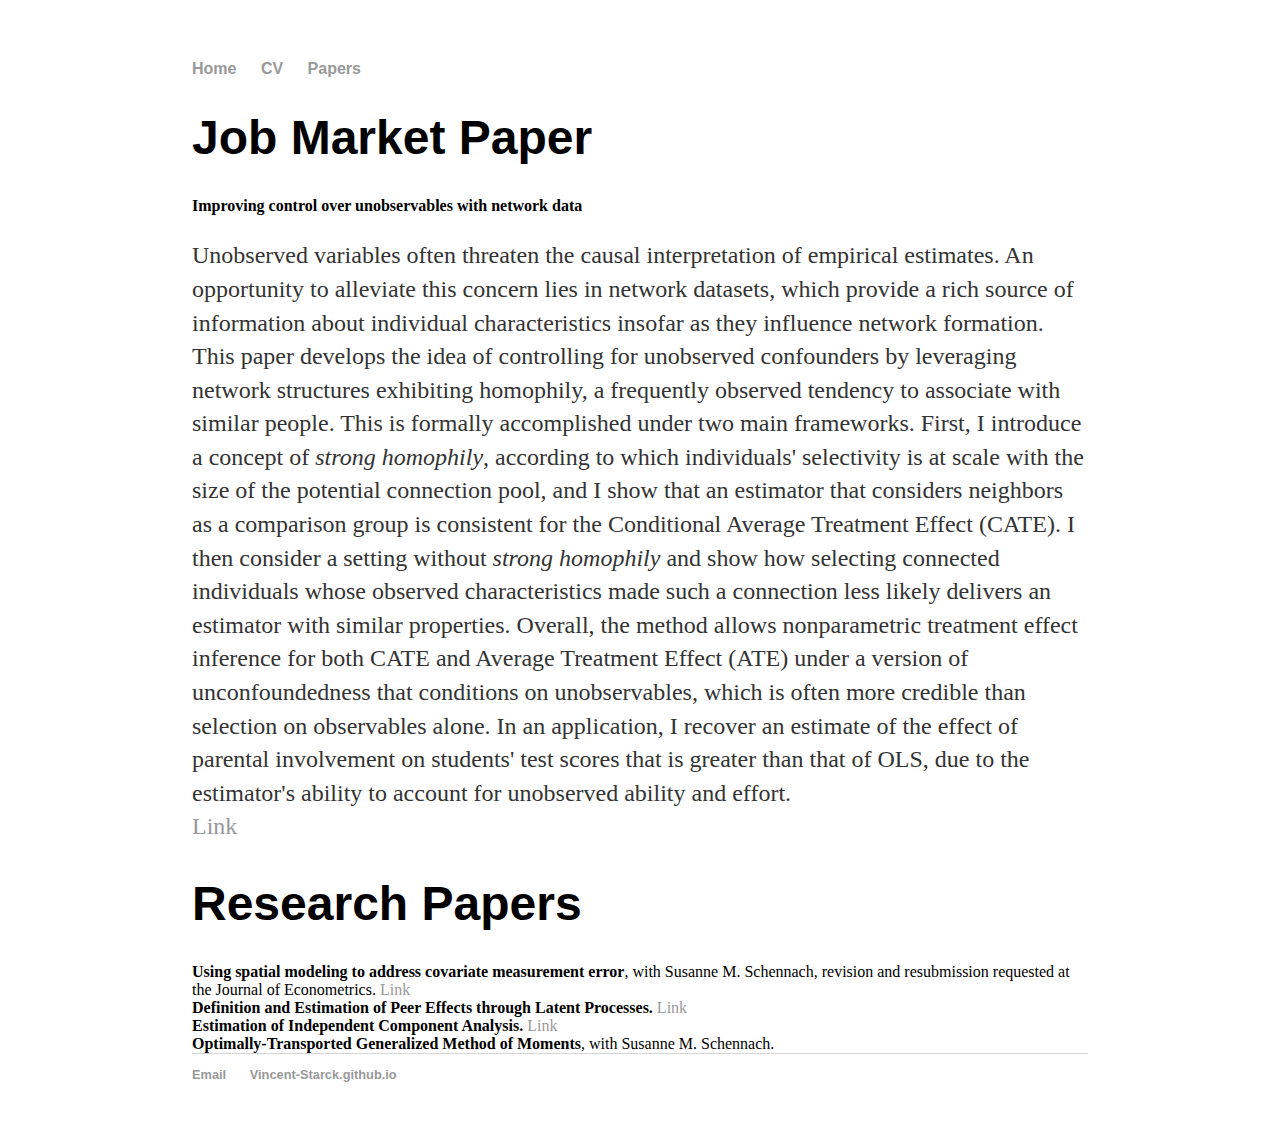
==== papers.html @ b7733b22 "Update papers.html" ====
<!DOCTYPE html>
<html>
	<head>
		<title>Vincent Starck</title>
		<!-- link to main stylesheet -->
		<link rel="stylesheet" type="text/css" href="/css/main.css">
	</head>
	<body>
		<nav>
    		<ul>
        		<li><a href="/">Home</a></li>
        		<li><a href="files/CV.pdf">CV</a></li>
        		<li><a href="/papers">Papers</a></li>
    		</ul>
		</nav>
		<div class="container">
    		<div class="blurb">
        		<h1>Job Market Paper</h1>
			<b>Improving control over unobservables with network data </b><br>
			<p>Unobserved variables often threaten the causal interpretation of empirical estimates. An opportunity to alleviate this concern lies in network datasets, which provide a rich source of information about individual characteristics insofar as they influence network formation. This paper develops the idea of controlling for unobserved confounders by leveraging network structures exhibiting homophily, a frequently observed tendency to associate with similar people. This is formally accomplished under two main frameworks. First, I introduce a concept of <i>strong homophily</i>, according to which individuals' selectivity is at scale with the size of the potential connection pool, and I show that an estimator that considers neighbors as a comparison group is consistent for the Conditional Average Treatment Effect (CATE). I then consider a setting without <i>strong homophily</i> and show how selecting connected individuals whose observed characteristics made such a connection less likely delivers an estimator with similar properties. Overall, the method allows nonparametric treatment effect inference for both CATE and Average Treatment Effect (ATE) under a version of unconfoundedness that conditions on unobservables, which is often more credible than selection on observables alone. In an application, I recover an estimate of the effect of parental involvement on students' test scores that is greater than that of OLS, due to the estimator's ability to account for unobserved ability and effort. <br>
			<a href="/jmp.pdf">Link</a></p>
			
			<h1>Research Papers</h1>
			<b>Using spatial modeling to address covariate measurement error</b>, with Susanne M. Schennach, revision and resubmission
			requested at the Journal of Econometrics. <a href="https://www.cemmap.ac.uk/wp-content/uploads/2020/12/CWP5820-using-spatial-modeling-to-address-covariate-measurement-error.pdf">Link</a> <br>
			<b>Definition and Estimation of Peer Effects through Latent Processes.</b> <a href="/Peer_Effects.pdf">Link</a> <br>
			<b>Estimation of Independent Component Analysis.</b> <a href="/Estimation_of_ICA_systems.pdf">Link</a> <br>
			<b>Optimally-Transported Generalized Method of Moments</b>, with Susanne M. Schennach. 
    		</div><!-- /.blurb -->
		</div><!-- /.container -->
		<footer>
    		<ul>
        		<li><a href="mailto:vincent_starck@brown.edu">Email</a></li>
        		<li><a href="vincent-starck.github.io">Vincent-Starck.github.io</a></li>
			</ul>
		</footer>
	</body>
</html>
---- css/main.css ----
body {
    margin: 60px auto;
    width: 70%;
}

nav ul, footer ul {
    font-family:'Helvetica', 'Arial', 'Sans-Serif';
    padding: 0px;
    list-style: none;
    font-weight: bold;
}

nav ul li, footer ul li {
    display: inline;
    margin-right: 20px;
}

a {
    text-decoration: none;
    color: #999;
}

a:hover {
    text-decoration: underline;
}

h1 {
    font-size: 3em;
    font-family:'Helvetica', 'Arial', 'Sans-Serif';
}

p {
    font-size: 1.5em;
    line-height: 1.4em;
    color: #333;
}
footer {
    border-top: 1px solid #d5d5d5;
    font-size: .8em;
}

ul.posts { 
    margin: 20px auto 40px; 
    font-size: 1.5em;
}

ul.posts li {
    list-style: none;
}
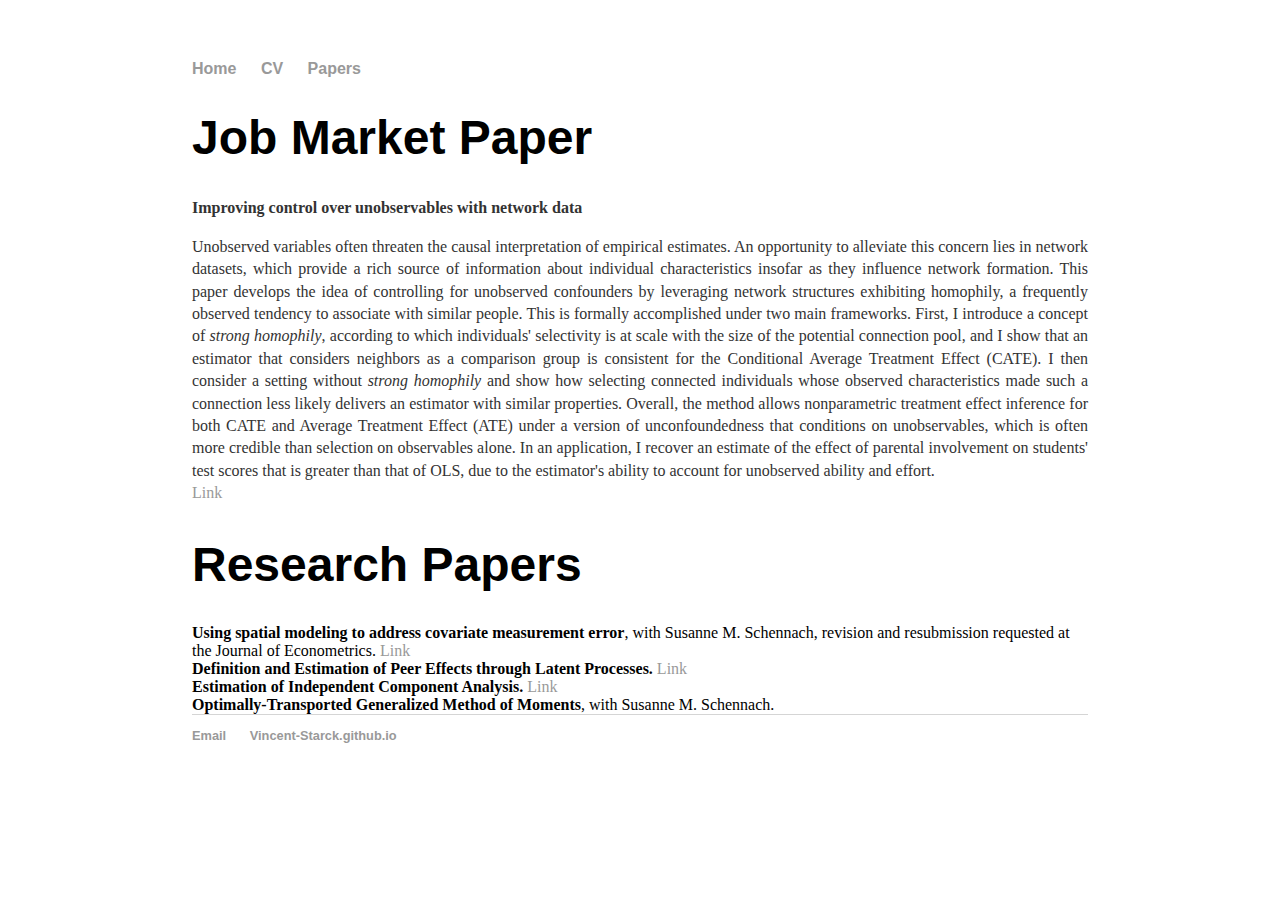
==== commit 2b31b097: "Update papers.html" ====
--- a/papers.html
+++ b/papers.html
@@ -16,7 +16,7 @@
 		<div class="container">
     		<div class="blurb">
         		<h1>Job Market Paper</h1>
-			<b>Improving control over unobservables with network data </b><br>
+			<p><b>Improving control over unobservables with network data</b></p>
 			<p>Unobserved variables often threaten the causal interpretation of empirical estimates. An opportunity to alleviate this concern lies in network datasets, which provide a rich source of information about individual characteristics insofar as they influence network formation. This paper develops the idea of controlling for unobserved confounders by leveraging network structures exhibiting homophily, a frequently observed tendency to associate with similar people. This is formally accomplished under two main frameworks. First, I introduce a concept of <i>strong homophily</i>, according to which individuals' selectivity is at scale with the size of the potential connection pool, and I show that an estimator that considers neighbors as a comparison group is consistent for the Conditional Average Treatment Effect (CATE). I then consider a setting without <i>strong homophily</i> and show how selecting connected individuals whose observed characteristics made such a connection less likely delivers an estimator with similar properties. Overall, the method allows nonparametric treatment effect inference for both CATE and Average Treatment Effect (ATE) under a version of unconfoundedness that conditions on unobservables, which is often more credible than selection on observables alone. In an application, I recover an estimate of the effect of parental involvement on students' test scores that is greater than that of OLS, due to the estimator's ability to account for unobserved ability and effort. <br>
 			<a href="/jmp.pdf">Link</a></p>
 			
--- a/css/main.css
+++ b/css/main.css
@@ -30,9 +30,11 @@
 }
 
 p {
-    font-size: 1.5em;
+    font-size: 1em;
     line-height: 1.4em;
     color: #333;
+    text-align: justify;
+
 }
 footer {
     border-top: 1px solid #d5d5d5;
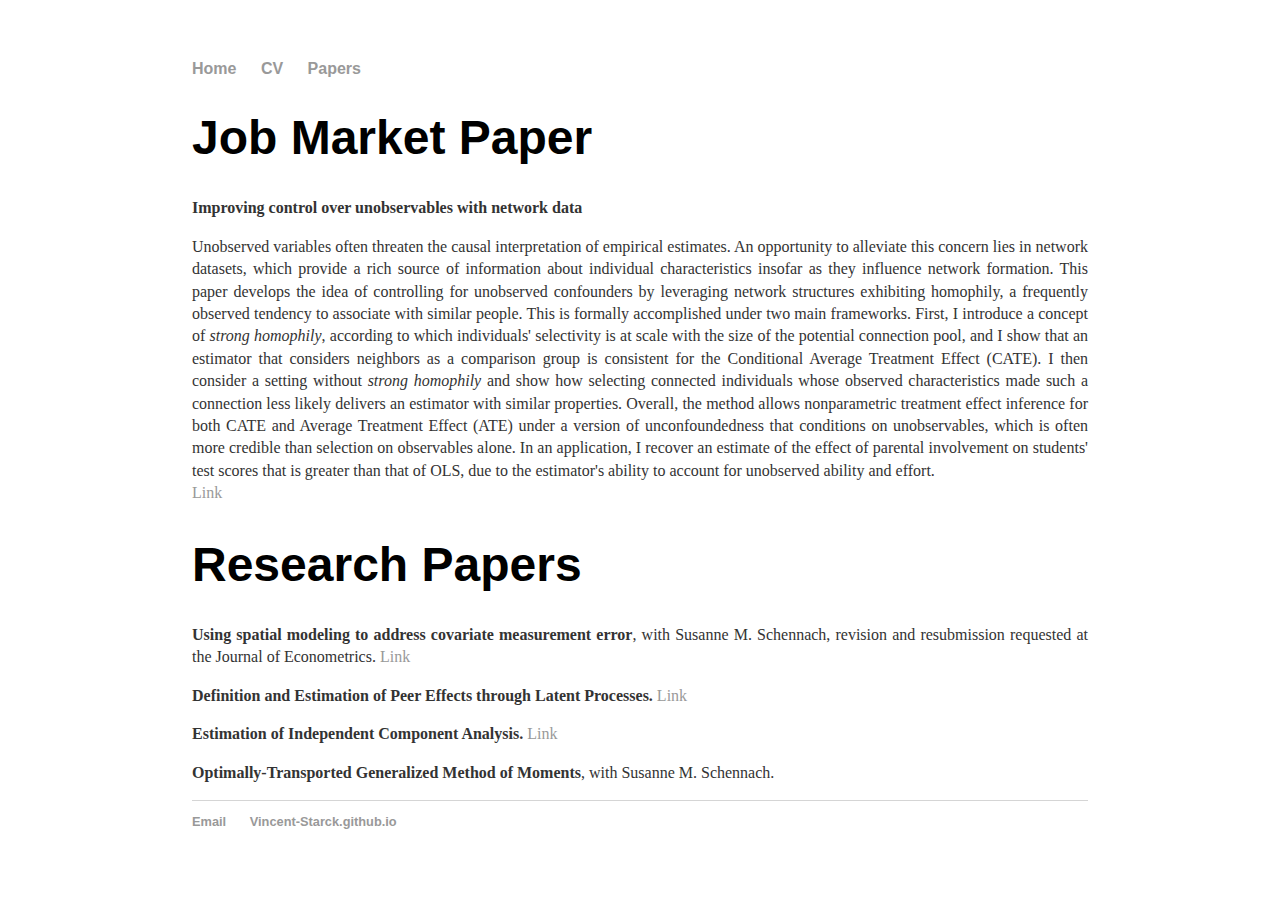
==== commit ddfec9be: "Update papers.html" ====
--- a/papers.html
+++ b/papers.html
@@ -21,11 +21,11 @@
 			<a href="/jmp.pdf">Link</a></p>
 			
 			<h1>Research Papers</h1>
-			<b>Using spatial modeling to address covariate measurement error</b>, with Susanne M. Schennach, revision and resubmission
-			requested at the Journal of Econometrics. <a href="https://www.cemmap.ac.uk/wp-content/uploads/2020/12/CWP5820-using-spatial-modeling-to-address-covariate-measurement-error.pdf">Link</a> <br>
-			<b>Definition and Estimation of Peer Effects through Latent Processes.</b> <a href="/Peer_Effects.pdf">Link</a> <br>
-			<b>Estimation of Independent Component Analysis.</b> <a href="/Estimation_of_ICA_systems.pdf">Link</a> <br>
-			<b>Optimally-Transported Generalized Method of Moments</b>, with Susanne M. Schennach. 
+			<p><b>Using spatial modeling to address covariate measurement error</b>, with Susanne M. Schennach, revision and resubmission
+			requested at the Journal of Econometrics. <a href="https://www.cemmap.ac.uk/wp-content/uploads/2020/12/CWP5820-using-spatial-modeling-to-address-covariate-measurement-error.pdf">Link</a> </p>
+			<p><b>Definition and Estimation of Peer Effects through Latent Processes.</b> <a href="/Peer_Effects.pdf">Link</a> </p>
+			<p><b>Estimation of Independent Component Analysis.</b> <a href="/Estimation_of_ICA_systems.pdf">Link</a> </p>
+			<p><b>Optimally-Transported Generalized Method of Moments</b>, with Susanne M. Schennach. </p>
     		</div><!-- /.blurb -->
 		</div><!-- /.container -->
 		<footer>
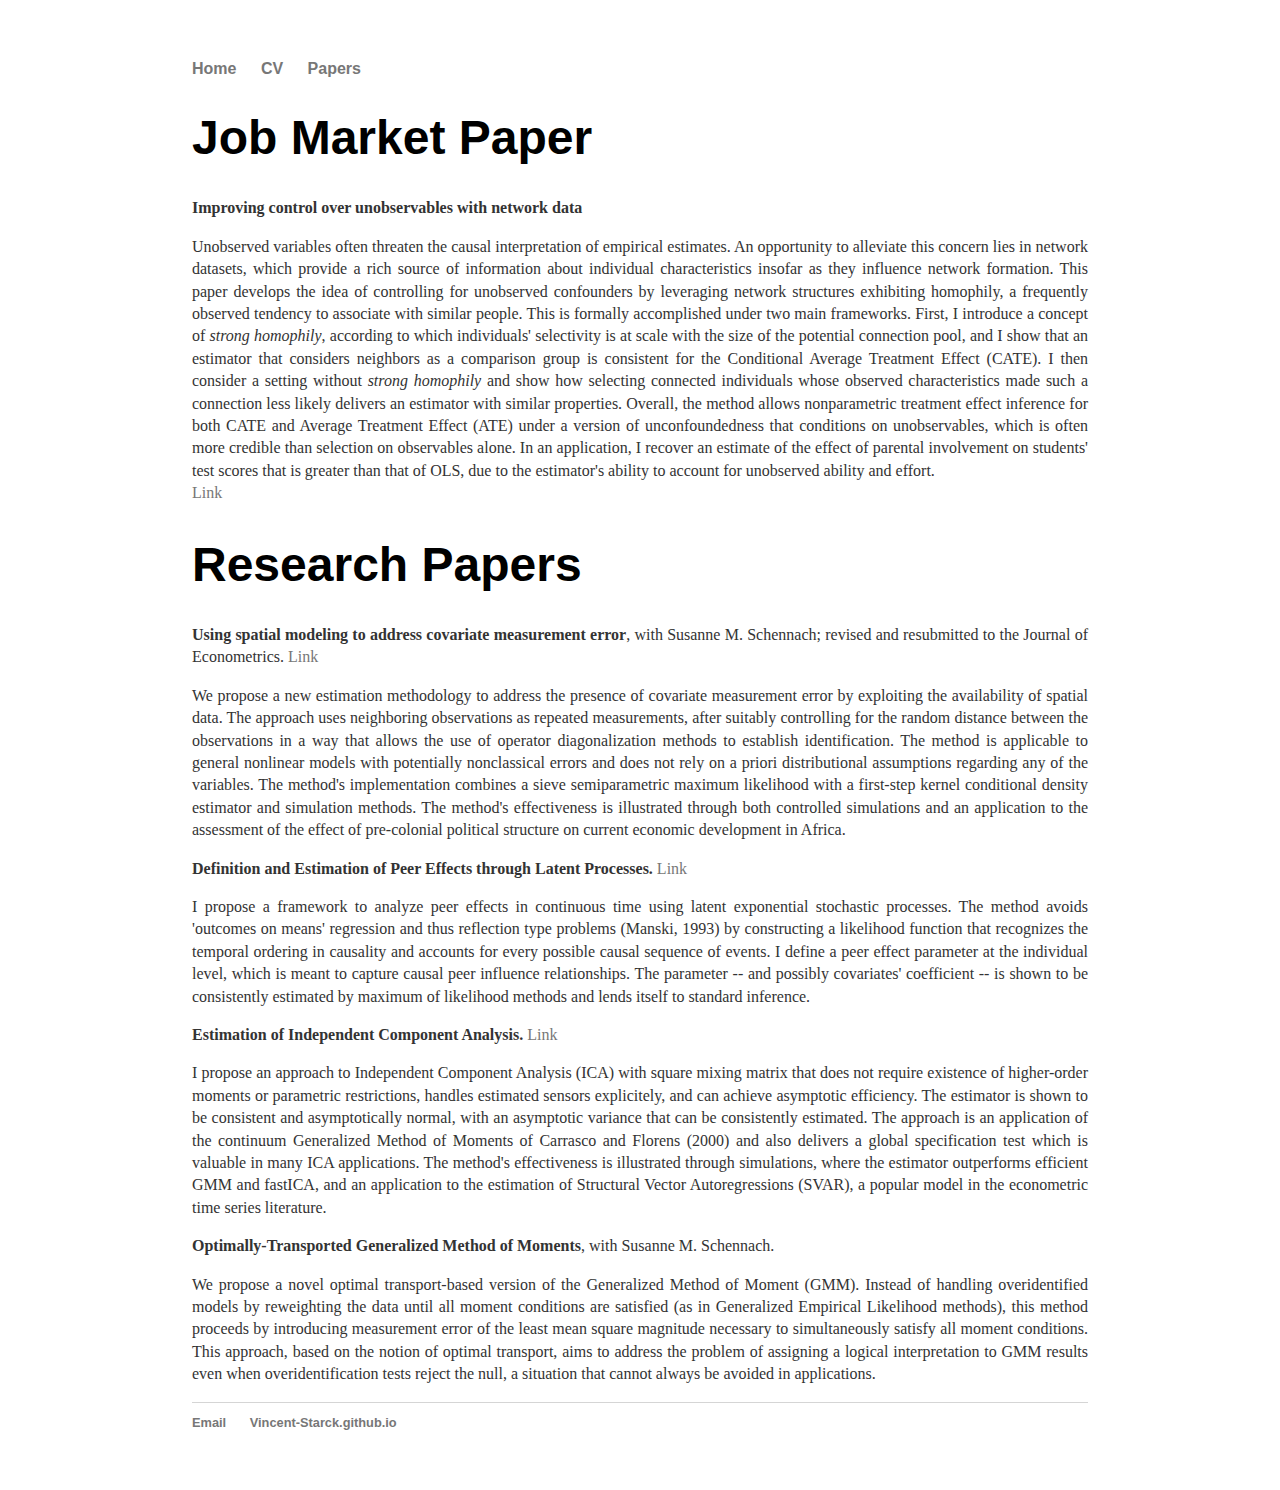
==== commit 03c8e171: "Update papers.html" ====
--- a/papers.html
+++ b/papers.html
@@ -21,11 +21,14 @@
 			<a href="/jmp.pdf">Link</a></p>
 			
 			<h1>Research Papers</h1>
-			<p><b>Using spatial modeling to address covariate measurement error</b>, with Susanne M. Schennach, revision and resubmission
-			requested at the Journal of Econometrics. <a href="https://www.cemmap.ac.uk/wp-content/uploads/2020/12/CWP5820-using-spatial-modeling-to-address-covariate-measurement-error.pdf">Link</a> </p>
+			<p><b>Using spatial modeling to address covariate measurement error</b>, with Susanne M. Schennach; revised and resubmitted to the Journal of Econometrics. <a href="https://www.cemmap.ac.uk/wp-content/uploads/2020/12/CWP5820-using-spatial-modeling-to-address-covariate-measurement-error.pdf">Link</a> </p>
+			<p>We propose a new estimation methodology to address the presence of covariate measurement error by exploiting the availability of spatial data. The approach uses neighboring observations as repeated measurements, after suitably controlling for the random distance between the observations in a way that allows the use of operator diagonalization methods to establish identification. The method is applicable to general nonlinear models with potentially nonclassical errors and does not rely on a priori distributional assumptions regarding any of the variables. The method's implementation combines a sieve semiparametric maximum likelihood with a first-step kernel conditional density estimator and simulation methods. The method's effectiveness is illustrated through both controlled simulations and an application to the assessment of the effect of pre-colonial political structure on current economic development in Africa. </p>
 			<p><b>Definition and Estimation of Peer Effects through Latent Processes.</b> <a href="/Peer_Effects.pdf">Link</a> </p>
+			<p>I propose a framework to analyze peer effects in continuous time using latent exponential stochastic processes. The method avoids 'outcomes on means' regression and thus reflection type problems (Manski, 1993) by constructing a likelihood function that recognizes the temporal ordering in causality and accounts for every possible causal sequence of events. I define a peer effect parameter at the individual level, which is meant to capture causal peer influence relationships. The parameter -- and possibly covariates' coefficient -- is shown to be consistently estimated by maximum of likelihood methods and lends itself to standard inference. </p>
 			<p><b>Estimation of Independent Component Analysis.</b> <a href="/Estimation_of_ICA_systems.pdf">Link</a> </p>
+			<p>I propose an approach to Independent Component Analysis (ICA) with square mixing matrix that does not require existence of higher-order moments or parametric restrictions, handles estimated sensors explicitely, and can achieve asymptotic efficiency. The estimator is shown to be consistent and asymptotically normal, with an asymptotic variance that can be consistently estimated. The approach is an application of the continuum Generalized Method of Moments of Carrasco and Florens (2000) and also delivers a global specification test which is valuable in many ICA applications. The method's effectiveness is illustrated through simulations, where the estimator outperforms efficient GMM and fastICA, and an application to the estimation of Structural Vector Autoregressions (SVAR), a popular model in the econometric time series literature.</p>
 			<p><b>Optimally-Transported Generalized Method of Moments</b>, with Susanne M. Schennach. </p>
+			<p>We propose a novel optimal transport-based version of the Generalized Method of Moment (GMM). Instead of handling overidentified models by reweighting the data until all moment conditions are satisfied (as in Generalized Empirical Likelihood methods), this method proceeds by introducing measurement error of the least mean square magnitude necessary to simultaneously satisfy all moment conditions. This approach, based on the notion of optimal transport, aims to address the problem of assigning a logical interpretation to GMM results even when overidentification tests reject the null, a situation that cannot always be avoided in applications. </p>
     		</div><!-- /.blurb -->
 		</div><!-- /.container -->
 		<footer>
--- a/css/main.css
+++ b/css/main.css
@@ -17,7 +17,7 @@
 
 a {
     text-decoration: none;
-    color: #999;
+    color: #777;
 }
 
 a:hover {
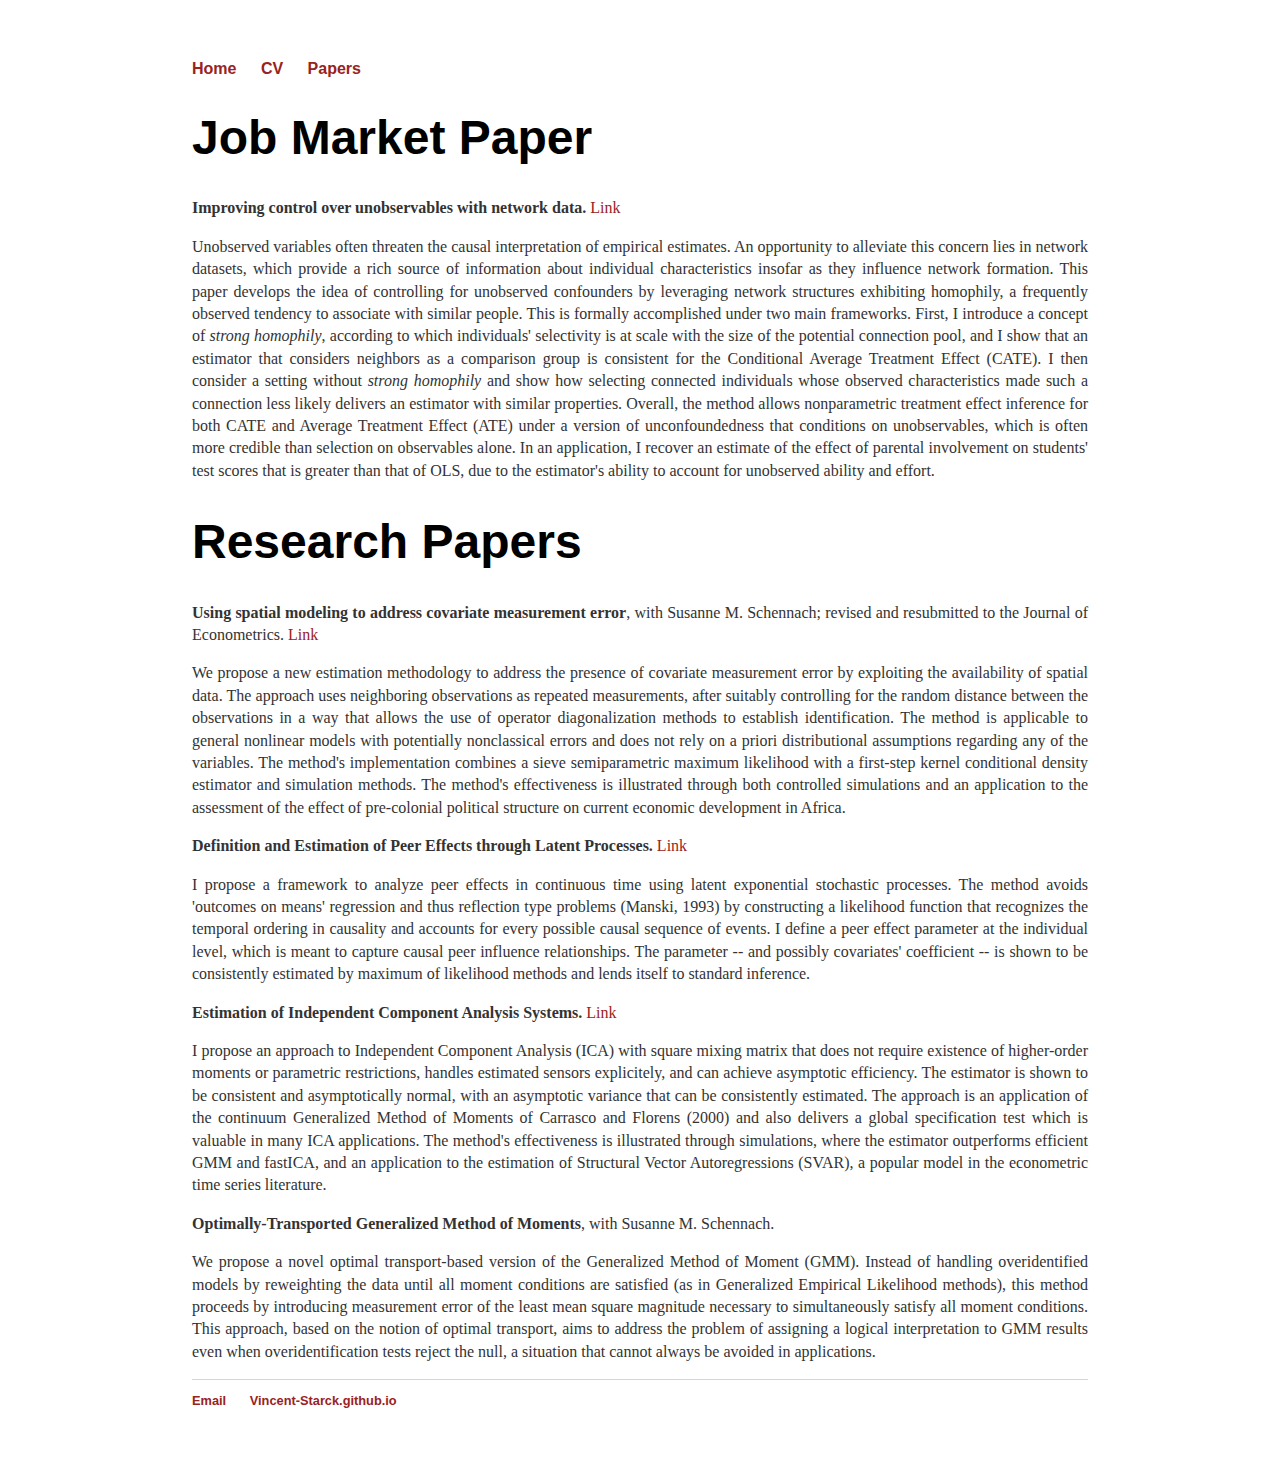
==== commit 9a1e8085: "Update papers.html" ====
--- a/papers.html
+++ b/papers.html
@@ -16,16 +16,15 @@
 		<div class="container">
     		<div class="blurb">
         		<h1>Job Market Paper</h1>
-			<p><b>Improving control over unobservables with network data</b></p>
-			<p>Unobserved variables often threaten the causal interpretation of empirical estimates. An opportunity to alleviate this concern lies in network datasets, which provide a rich source of information about individual characteristics insofar as they influence network formation. This paper develops the idea of controlling for unobserved confounders by leveraging network structures exhibiting homophily, a frequently observed tendency to associate with similar people. This is formally accomplished under two main frameworks. First, I introduce a concept of <i>strong homophily</i>, according to which individuals' selectivity is at scale with the size of the potential connection pool, and I show that an estimator that considers neighbors as a comparison group is consistent for the Conditional Average Treatment Effect (CATE). I then consider a setting without <i>strong homophily</i> and show how selecting connected individuals whose observed characteristics made such a connection less likely delivers an estimator with similar properties. Overall, the method allows nonparametric treatment effect inference for both CATE and Average Treatment Effect (ATE) under a version of unconfoundedness that conditions on unobservables, which is often more credible than selection on observables alone. In an application, I recover an estimate of the effect of parental involvement on students' test scores that is greater than that of OLS, due to the estimator's ability to account for unobserved ability and effort. <br>
-			<a href="/jmp.pdf">Link</a></p>
+			<p><b>Improving control over unobservables with network data.</b> <a href="/jmp.pdf">Link</a></p>
+			<p>Unobserved variables often threaten the causal interpretation of empirical estimates. An opportunity to alleviate this concern lies in network datasets, which provide a rich source of information about individual characteristics insofar as they influence network formation. This paper develops the idea of controlling for unobserved confounders by leveraging network structures exhibiting homophily, a frequently observed tendency to associate with similar people. This is formally accomplished under two main frameworks. First, I introduce a concept of <i>strong homophily</i>, according to which individuals' selectivity is at scale with the size of the potential connection pool, and I show that an estimator that considers neighbors as a comparison group is consistent for the Conditional Average Treatment Effect (CATE). I then consider a setting without <i>strong homophily</i> and show how selecting connected individuals whose observed characteristics made such a connection less likely delivers an estimator with similar properties. Overall, the method allows nonparametric treatment effect inference for both CATE and Average Treatment Effect (ATE) under a version of unconfoundedness that conditions on unobservables, which is often more credible than selection on observables alone. In an application, I recover an estimate of the effect of parental involvement on students' test scores that is greater than that of OLS, due to the estimator's ability to account for unobserved ability and effort. <br> </p>
 			
 			<h1>Research Papers</h1>
 			<p><b>Using spatial modeling to address covariate measurement error</b>, with Susanne M. Schennach; revised and resubmitted to the Journal of Econometrics. <a href="https://www.cemmap.ac.uk/wp-content/uploads/2020/12/CWP5820-using-spatial-modeling-to-address-covariate-measurement-error.pdf">Link</a> </p>
 			<p>We propose a new estimation methodology to address the presence of covariate measurement error by exploiting the availability of spatial data. The approach uses neighboring observations as repeated measurements, after suitably controlling for the random distance between the observations in a way that allows the use of operator diagonalization methods to establish identification. The method is applicable to general nonlinear models with potentially nonclassical errors and does not rely on a priori distributional assumptions regarding any of the variables. The method's implementation combines a sieve semiparametric maximum likelihood with a first-step kernel conditional density estimator and simulation methods. The method's effectiveness is illustrated through both controlled simulations and an application to the assessment of the effect of pre-colonial political structure on current economic development in Africa. </p>
 			<p><b>Definition and Estimation of Peer Effects through Latent Processes.</b> <a href="/Peer_Effects.pdf">Link</a> </p>
 			<p>I propose a framework to analyze peer effects in continuous time using latent exponential stochastic processes. The method avoids 'outcomes on means' regression and thus reflection type problems (Manski, 1993) by constructing a likelihood function that recognizes the temporal ordering in causality and accounts for every possible causal sequence of events. I define a peer effect parameter at the individual level, which is meant to capture causal peer influence relationships. The parameter -- and possibly covariates' coefficient -- is shown to be consistently estimated by maximum of likelihood methods and lends itself to standard inference. </p>
-			<p><b>Estimation of Independent Component Analysis.</b> <a href="/Estimation_of_ICA_systems.pdf">Link</a> </p>
+			<p><b>Estimation of Independent Component Analysis Systems.</b> <a href="/Estimation_of_ICA_systems.pdf">Link</a> </p>
 			<p>I propose an approach to Independent Component Analysis (ICA) with square mixing matrix that does not require existence of higher-order moments or parametric restrictions, handles estimated sensors explicitely, and can achieve asymptotic efficiency. The estimator is shown to be consistent and asymptotically normal, with an asymptotic variance that can be consistently estimated. The approach is an application of the continuum Generalized Method of Moments of Carrasco and Florens (2000) and also delivers a global specification test which is valuable in many ICA applications. The method's effectiveness is illustrated through simulations, where the estimator outperforms efficient GMM and fastICA, and an application to the estimation of Structural Vector Autoregressions (SVAR), a popular model in the econometric time series literature.</p>
 			<p><b>Optimally-Transported Generalized Method of Moments</b>, with Susanne M. Schennach. </p>
 			<p>We propose a novel optimal transport-based version of the Generalized Method of Moment (GMM). Instead of handling overidentified models by reweighting the data until all moment conditions are satisfied (as in Generalized Empirical Likelihood methods), this method proceeds by introducing measurement error of the least mean square magnitude necessary to simultaneously satisfy all moment conditions. This approach, based on the notion of optimal transport, aims to address the problem of assigning a logical interpretation to GMM results even when overidentification tests reject the null, a situation that cannot always be avoided in applications. </p>
--- a/css/main.css
+++ b/css/main.css
@@ -17,7 +17,7 @@
 
 a {
     text-decoration: none;
-    color: #777;
+    color: #922;
 }
 
 a:hover {
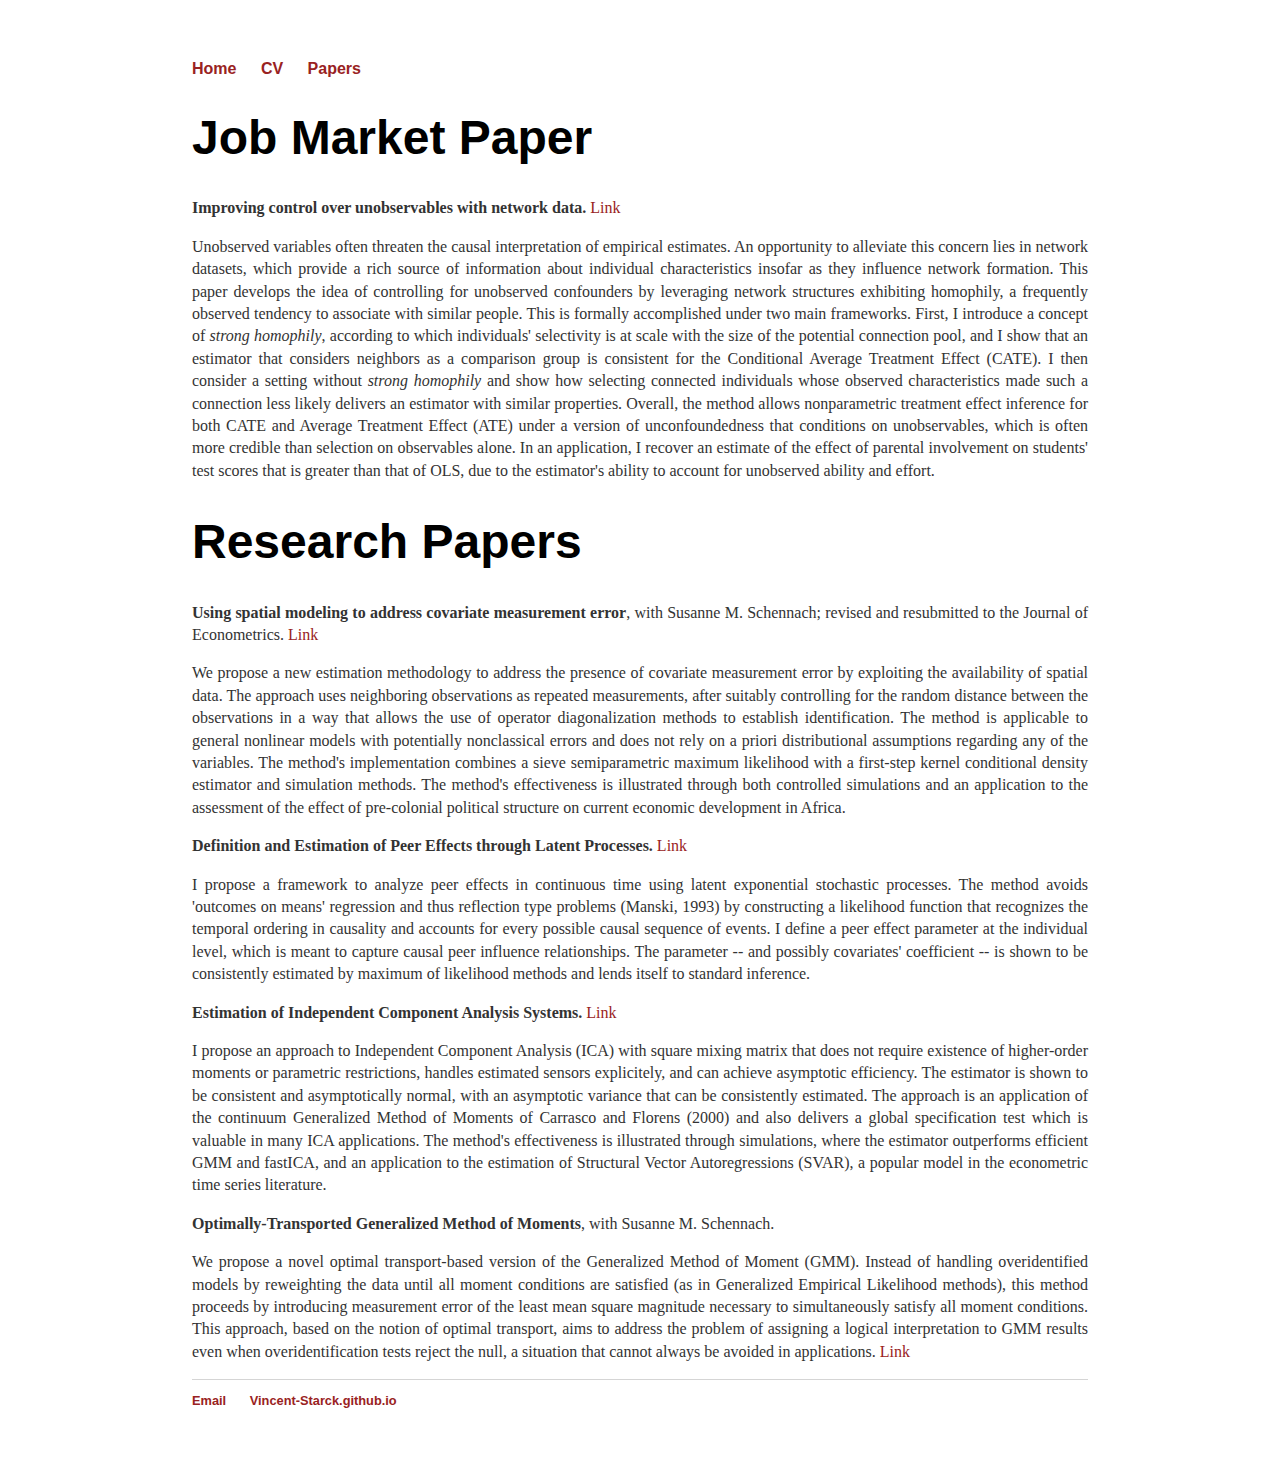
==== commit cd68cb36: "Update papers.html" ====
--- a/papers.html
+++ b/papers.html
@@ -27,8 +27,8 @@
 			<p><b>Estimation of Independent Component Analysis Systems.</b> <a href="/Estimation_of_ICA_systems.pdf">Link</a> </p>
 			<p>I propose an approach to Independent Component Analysis (ICA) with square mixing matrix that does not require existence of higher-order moments or parametric restrictions, handles estimated sensors explicitely, and can achieve asymptotic efficiency. The estimator is shown to be consistent and asymptotically normal, with an asymptotic variance that can be consistently estimated. The approach is an application of the continuum Generalized Method of Moments of Carrasco and Florens (2000) and also delivers a global specification test which is valuable in many ICA applications. The method's effectiveness is illustrated through simulations, where the estimator outperforms efficient GMM and fastICA, and an application to the estimation of Structural Vector Autoregressions (SVAR), a popular model in the econometric time series literature.</p>
 			<p><b>Optimally-Transported Generalized Method of Moments</b>, with Susanne M. Schennach. </p>
-			<p>We propose a novel optimal transport-based version of the Generalized Method of Moment (GMM). Instead of handling overidentified models by reweighting the data until all moment conditions are satisfied (as in Generalized Empirical Likelihood methods), this method proceeds by introducing measurement error of the least mean square magnitude necessary to simultaneously satisfy all moment conditions. This approach, based on the notion of optimal transport, aims to address the problem of assigning a logical interpretation to GMM results even when overidentification tests reject the null, a situation that cannot always be avoided in applications. </p>
-    		</div><!-- /.blurb -->
+			<p>We propose a novel optimal transport-based version of the Generalized Method of Moment (GMM). Instead of handling overidentified models by reweighting the data until all moment conditions are satisfied (as in Generalized Empirical Likelihood methods), this method proceeds by introducing measurement error of the least mean square magnitude necessary to simultaneously satisfy all moment conditions. This approach, based on the notion of optimal transport, aims to address the problem of assigning a logical interpretation to GMM results even when overidentification tests reject the null, a situation that cannot always be avoided in applications. <a href="https://www.cemmap.ac.uk/publication/optimally-transported-generalized-method-of-moments/">Link</a> </p>
+			</div><!-- /.blurb -->
 		</div><!-- /.container -->
 		<footer>
     		<ul>
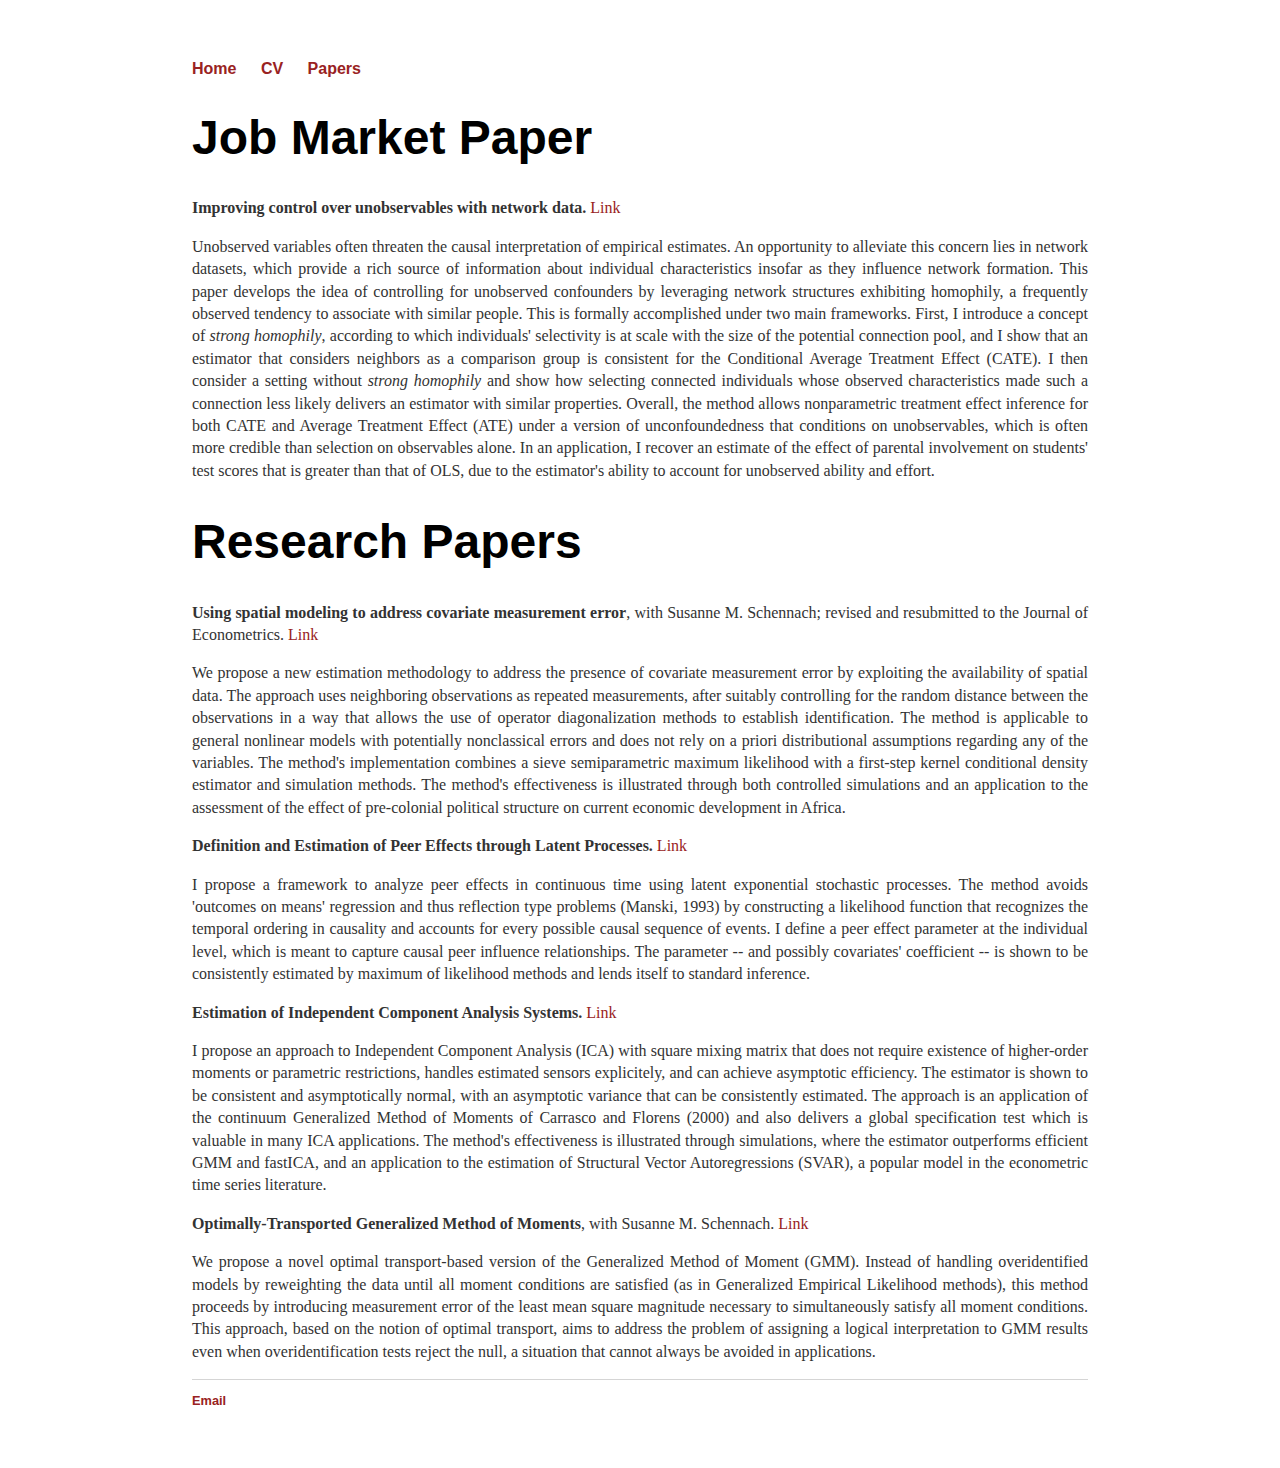
==== commit 7d66b73b: "Update papers.html" ====
--- a/papers.html
+++ b/papers.html
@@ -26,14 +26,13 @@
 			<p>I propose a framework to analyze peer effects in continuous time using latent exponential stochastic processes. The method avoids 'outcomes on means' regression and thus reflection type problems (Manski, 1993) by constructing a likelihood function that recognizes the temporal ordering in causality and accounts for every possible causal sequence of events. I define a peer effect parameter at the individual level, which is meant to capture causal peer influence relationships. The parameter -- and possibly covariates' coefficient -- is shown to be consistently estimated by maximum of likelihood methods and lends itself to standard inference. </p>
 			<p><b>Estimation of Independent Component Analysis Systems.</b> <a href="/Estimation_of_ICA_systems.pdf">Link</a> </p>
 			<p>I propose an approach to Independent Component Analysis (ICA) with square mixing matrix that does not require existence of higher-order moments or parametric restrictions, handles estimated sensors explicitely, and can achieve asymptotic efficiency. The estimator is shown to be consistent and asymptotically normal, with an asymptotic variance that can be consistently estimated. The approach is an application of the continuum Generalized Method of Moments of Carrasco and Florens (2000) and also delivers a global specification test which is valuable in many ICA applications. The method's effectiveness is illustrated through simulations, where the estimator outperforms efficient GMM and fastICA, and an application to the estimation of Structural Vector Autoregressions (SVAR), a popular model in the econometric time series literature.</p>
-			<p><b>Optimally-Transported Generalized Method of Moments</b>, with Susanne M. Schennach. </p>
-			<p>We propose a novel optimal transport-based version of the Generalized Method of Moment (GMM). Instead of handling overidentified models by reweighting the data until all moment conditions are satisfied (as in Generalized Empirical Likelihood methods), this method proceeds by introducing measurement error of the least mean square magnitude necessary to simultaneously satisfy all moment conditions. This approach, based on the notion of optimal transport, aims to address the problem of assigning a logical interpretation to GMM results even when overidentification tests reject the null, a situation that cannot always be avoided in applications. <a href="https://www.cemmap.ac.uk/publication/optimally-transported-generalized-method-of-moments/">Link</a> </p>
+			<p><b>Optimally-Transported Generalized Method of Moments</b>, with Susanne M. Schennach. <a href="https://www.cemmap.ac.uk/publication/optimally-transported-generalized-method-of-moments/">Link</a> </p>
+			<p>We propose a novel optimal transport-based version of the Generalized Method of Moment (GMM). Instead of handling overidentified models by reweighting the data until all moment conditions are satisfied (as in Generalized Empirical Likelihood methods), this method proceeds by introducing measurement error of the least mean square magnitude necessary to simultaneously satisfy all moment conditions. This approach, based on the notion of optimal transport, aims to address the problem of assigning a logical interpretation to GMM results even when overidentification tests reject the null, a situation that cannot always be avoided in applications.  </p>
 			</div><!-- /.blurb -->
 		</div><!-- /.container -->
 		<footer>
     		<ul>
         		<li><a href="mailto:vincent_starck@brown.edu">Email</a></li>
-        		<li><a href="vincent-starck.github.io">Vincent-Starck.github.io</a></li>
 			</ul>
 		</footer>
 	</body>
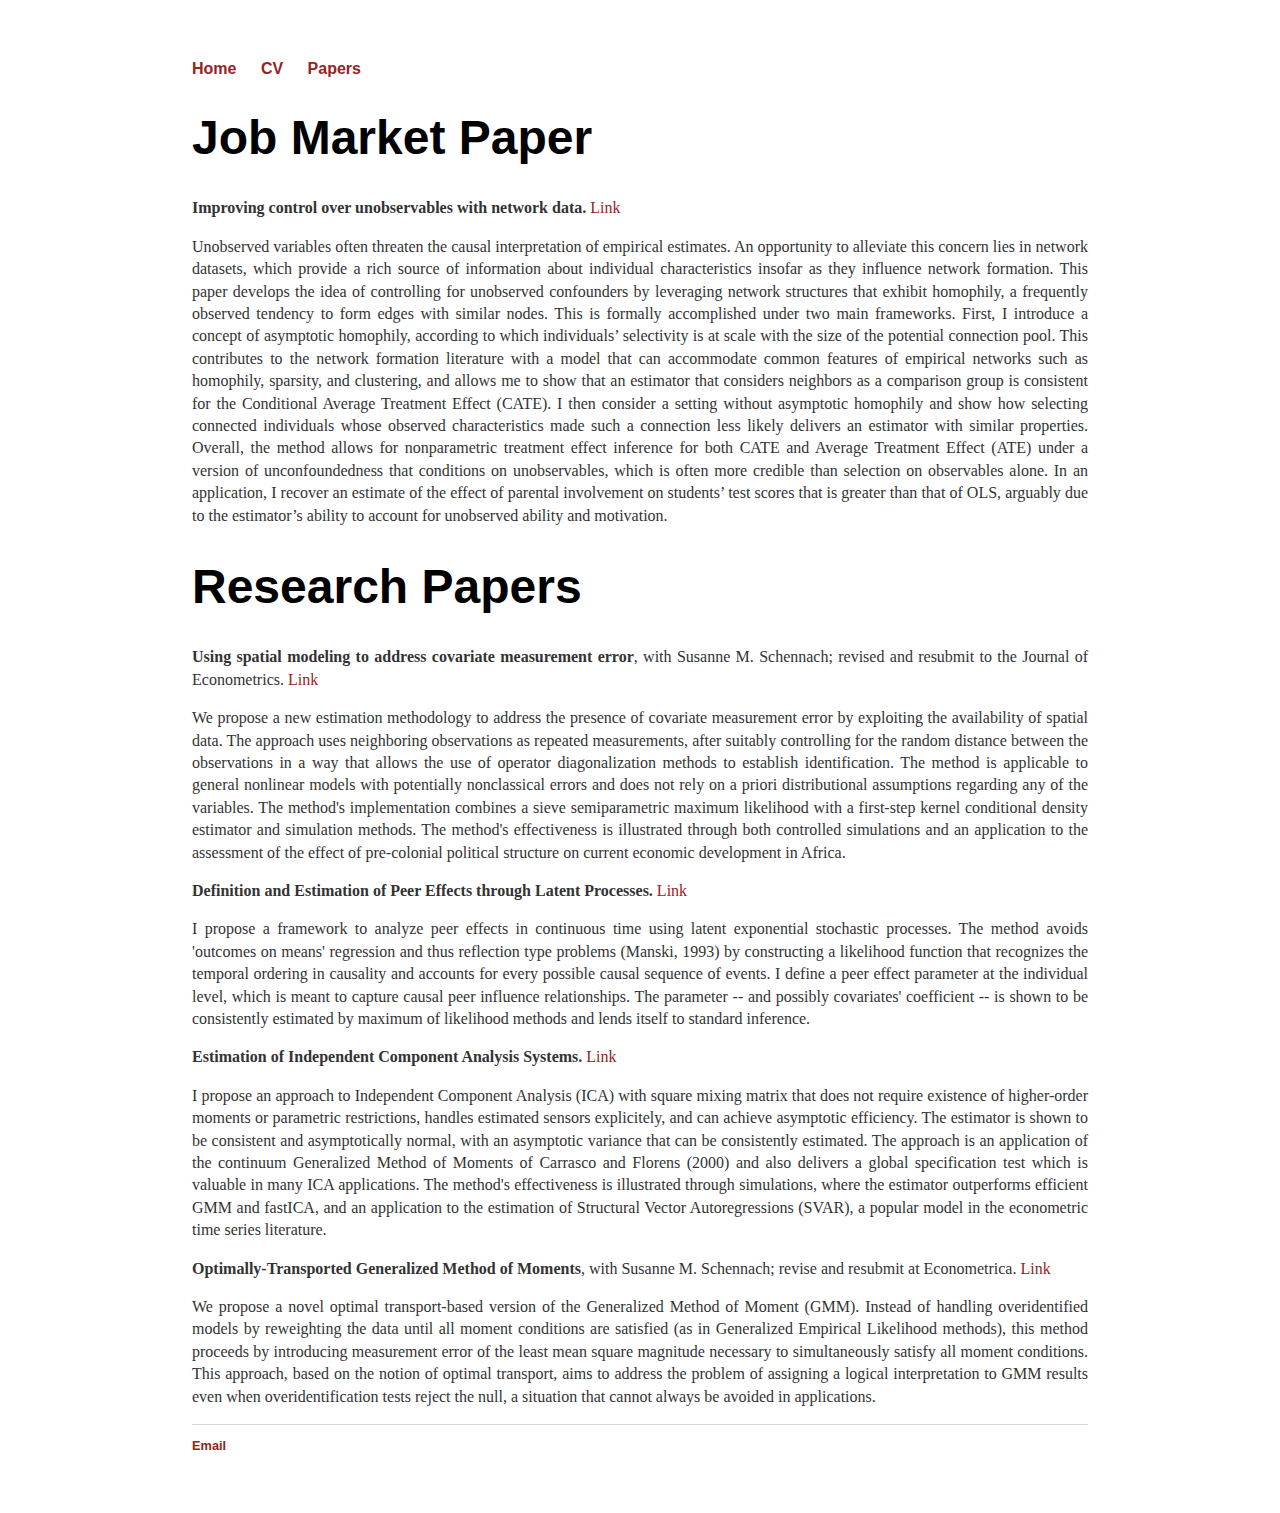
==== commit 40b25760: "Update papers.html" ====
--- a/papers.html
+++ b/papers.html
@@ -17,22 +17,22 @@
     		<div class="blurb">
         		<h1>Job Market Paper</h1>
 			<p><b>Improving control over unobservables with network data.</b> <a href="/jmp.pdf">Link</a></p>
-			<p>Unobserved variables often threaten the causal interpretation of empirical estimates. An opportunity to alleviate this concern lies in network datasets, which provide a rich source of information about individual characteristics insofar as they influence network formation. This paper develops the idea of controlling for unobserved confounders by leveraging network structures exhibiting homophily, a frequently observed tendency to associate with similar people. This is formally accomplished under two main frameworks. First, I introduce a concept of <i>strong homophily</i>, according to which individuals' selectivity is at scale with the size of the potential connection pool, and I show that an estimator that considers neighbors as a comparison group is consistent for the Conditional Average Treatment Effect (CATE). I then consider a setting without <i>strong homophily</i> and show how selecting connected individuals whose observed characteristics made such a connection less likely delivers an estimator with similar properties. Overall, the method allows nonparametric treatment effect inference for both CATE and Average Treatment Effect (ATE) under a version of unconfoundedness that conditions on unobservables, which is often more credible than selection on observables alone. In an application, I recover an estimate of the effect of parental involvement on students' test scores that is greater than that of OLS, due to the estimator's ability to account for unobserved ability and effort. <br> </p>
+			<p>Unobserved variables often threaten the causal interpretation of empirical estimates. An opportunity to alleviate this concern lies in network datasets, which provide a rich source of information about individual characteristics insofar as they influence network formation. This paper develops the idea of controlling for unobserved confounders by leveraging network structures that exhibit homophily, a frequently observed tendency to form edges with similar nodes. This is formally accomplished under two main frameworks. First, I introduce a concept of asymptotic homophily, according to which individuals’ selectivity is at scale with the size of the potential connection pool. This contributes to the network formation literature with a model that can accommodate common features of empirical networks such as homophily, sparsity, and clustering, and allows me to show that an estimator that considers neighbors as a comparison group is consistent for the Conditional Average Treatment Effect (CATE). I then consider a setting without asymptotic homophily and show how selecting connected individuals whose observed characteristics made such a connection less likely delivers an estimator with similar properties. Overall, the method allows for nonparametric treatment effect inference for both CATE and Average Treatment Effect (ATE) under a version of unconfoundedness that conditions on unobservables, which is often more credible than selection on observables alone. In an application, I recover an estimate of the effect of parental involvement on students’ test scores that is greater than that of OLS, arguably due to the estimator’s ability to account for unobserved ability and motivation. <br> </p>
 			
 			<h1>Research Papers</h1>
-			<p><b>Using spatial modeling to address covariate measurement error</b>, with Susanne M. Schennach; revised and resubmitted to the Journal of Econometrics. <a href="https://www.cemmap.ac.uk/wp-content/uploads/2020/12/CWP5820-using-spatial-modeling-to-address-covariate-measurement-error.pdf">Link</a> </p>
+			<p><b>Using spatial modeling to address covariate measurement error</b>, with Susanne M. Schennach; revised and resubmit to the Journal of Econometrics. <a href="https://www.cemmap.ac.uk/wp-content/uploads/2020/12/CWP5820-using-spatial-modeling-to-address-covariate-measurement-error.pdf">Link</a> </p>
 			<p>We propose a new estimation methodology to address the presence of covariate measurement error by exploiting the availability of spatial data. The approach uses neighboring observations as repeated measurements, after suitably controlling for the random distance between the observations in a way that allows the use of operator diagonalization methods to establish identification. The method is applicable to general nonlinear models with potentially nonclassical errors and does not rely on a priori distributional assumptions regarding any of the variables. The method's implementation combines a sieve semiparametric maximum likelihood with a first-step kernel conditional density estimator and simulation methods. The method's effectiveness is illustrated through both controlled simulations and an application to the assessment of the effect of pre-colonial political structure on current economic development in Africa. </p>
 			<p><b>Definition and Estimation of Peer Effects through Latent Processes.</b> <a href="/Peer_Effects.pdf">Link</a> </p>
 			<p>I propose a framework to analyze peer effects in continuous time using latent exponential stochastic processes. The method avoids 'outcomes on means' regression and thus reflection type problems (Manski, 1993) by constructing a likelihood function that recognizes the temporal ordering in causality and accounts for every possible causal sequence of events. I define a peer effect parameter at the individual level, which is meant to capture causal peer influence relationships. The parameter -- and possibly covariates' coefficient -- is shown to be consistently estimated by maximum of likelihood methods and lends itself to standard inference. </p>
 			<p><b>Estimation of Independent Component Analysis Systems.</b> <a href="/Estimation_of_ICA_systems.pdf">Link</a> </p>
 			<p>I propose an approach to Independent Component Analysis (ICA) with square mixing matrix that does not require existence of higher-order moments or parametric restrictions, handles estimated sensors explicitely, and can achieve asymptotic efficiency. The estimator is shown to be consistent and asymptotically normal, with an asymptotic variance that can be consistently estimated. The approach is an application of the continuum Generalized Method of Moments of Carrasco and Florens (2000) and also delivers a global specification test which is valuable in many ICA applications. The method's effectiveness is illustrated through simulations, where the estimator outperforms efficient GMM and fastICA, and an application to the estimation of Structural Vector Autoregressions (SVAR), a popular model in the econometric time series literature.</p>
-			<p><b>Optimally-Transported Generalized Method of Moments</b>, with Susanne M. Schennach. <a href="https://www.cemmap.ac.uk/publication/optimally-transported-generalized-method-of-moments/">Link</a> </p>
+			<p><b>Optimally-Transported Generalized Method of Moments</b>, with Susanne M. Schennach; revise and resubmit at Econometrica. <a href="https://www.cemmap.ac.uk/publication/optimally-transported-generalized-method-of-moments/">Link</a> </p>
 			<p>We propose a novel optimal transport-based version of the Generalized Method of Moment (GMM). Instead of handling overidentified models by reweighting the data until all moment conditions are satisfied (as in Generalized Empirical Likelihood methods), this method proceeds by introducing measurement error of the least mean square magnitude necessary to simultaneously satisfy all moment conditions. This approach, based on the notion of optimal transport, aims to address the problem of assigning a logical interpretation to GMM results even when overidentification tests reject the null, a situation that cannot always be avoided in applications.  </p>
 			</div><!-- /.blurb -->
 		</div><!-- /.container -->
 		<footer>
     		<ul>
-        		<li><a href="mailto:vincent_starck@brown.edu">Email</a></li>
+        		<li><a href="mailto:V.Starck@lmu.de">Email</a></li>
 			</ul>
 		</footer>
 	</body>
